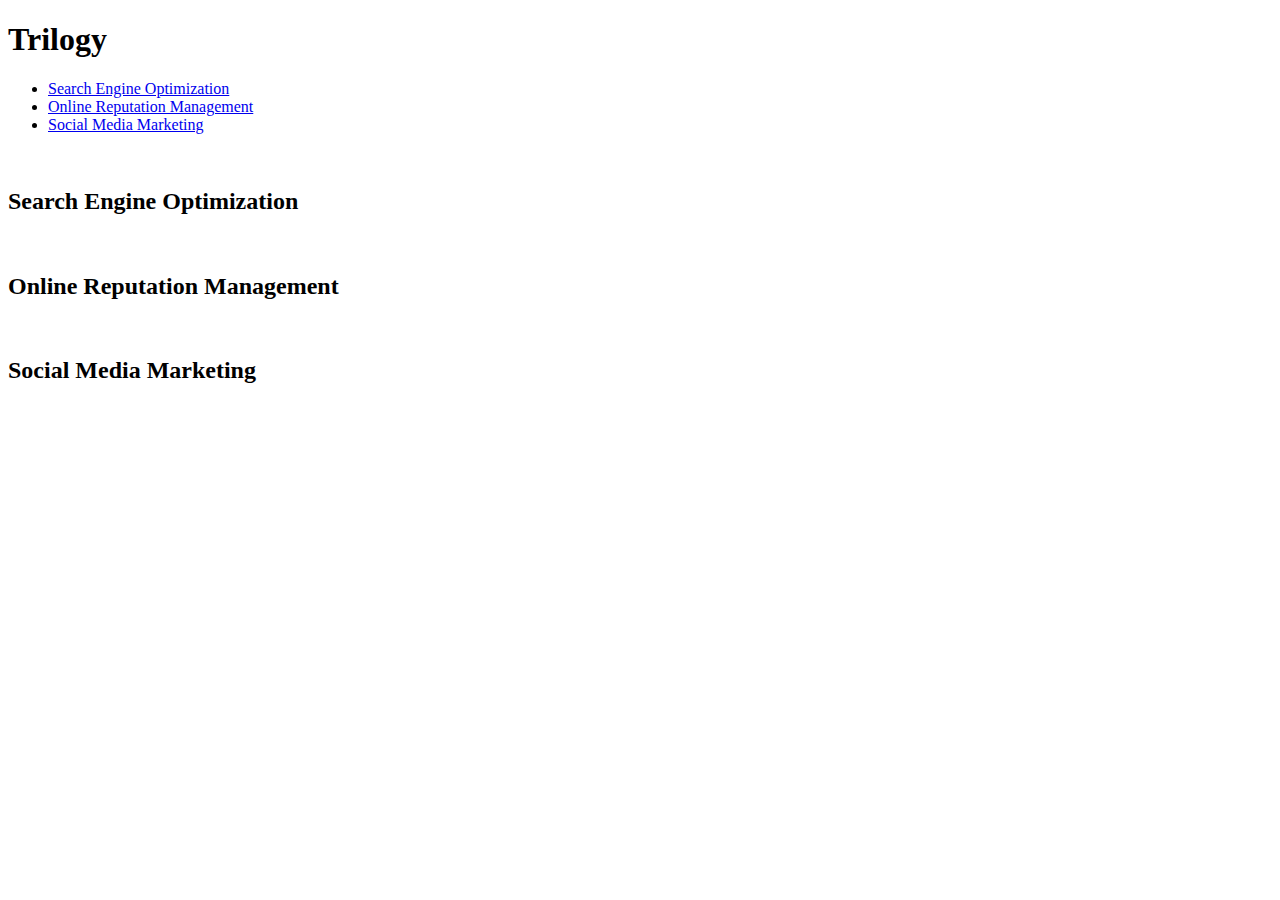
==== Website/index.html @ e91d8667 "commit homework1" ====
<!DOCTYPE html>
<html lang="en">
<head>
    <meta charset="UTF-8">
    <meta http-equiv="X-UA-Compatible" content="IE=edge">
    <meta name="viewport" content="width=device-width, initial-scale=1.0">
    <link rel="stylesheet" href="assets/css/style.css">
    <title>Homework1</title>
</head>
<body>
    <!-- Header tags that will be presented at the top of the webpage -->
    <div class="header">
        <h1>Tril<span class="og">og</span>y</h1>
        <div>
            <ul>
                <li>
                    <a href="#search-engine-optimization">Search Engine Optimization</a>
                </li>
                <li>
                    <a href="#online-reputation-management">Online Reputation Management</a>
                </li>
                <li>
                    <a href="#social-media-marketing">Social Media Marketing</a>
                </li>
            </ul>
        </div>
    </div>

    <!-- Content description section -->
    <div class="hero"></div>
    <div class="content">
        <div class="search-engine-optimization">
            <img src="" class="float-left" />
            <h2>Search Engine Optimization</h2>
            <p></p>
        </div>

        <div class="online-reputation-management">
            <img src="" class="float-right" />
            <h2>Online Reputation Management</h2>
            <p></p>
        </div>

        <div class="social-media-marketing">
            <img src="" class="float-left" />
            <h2>Social Media Marketing</h2>
            <p></p>
        </div>

    </div>

    
</body>
</html>
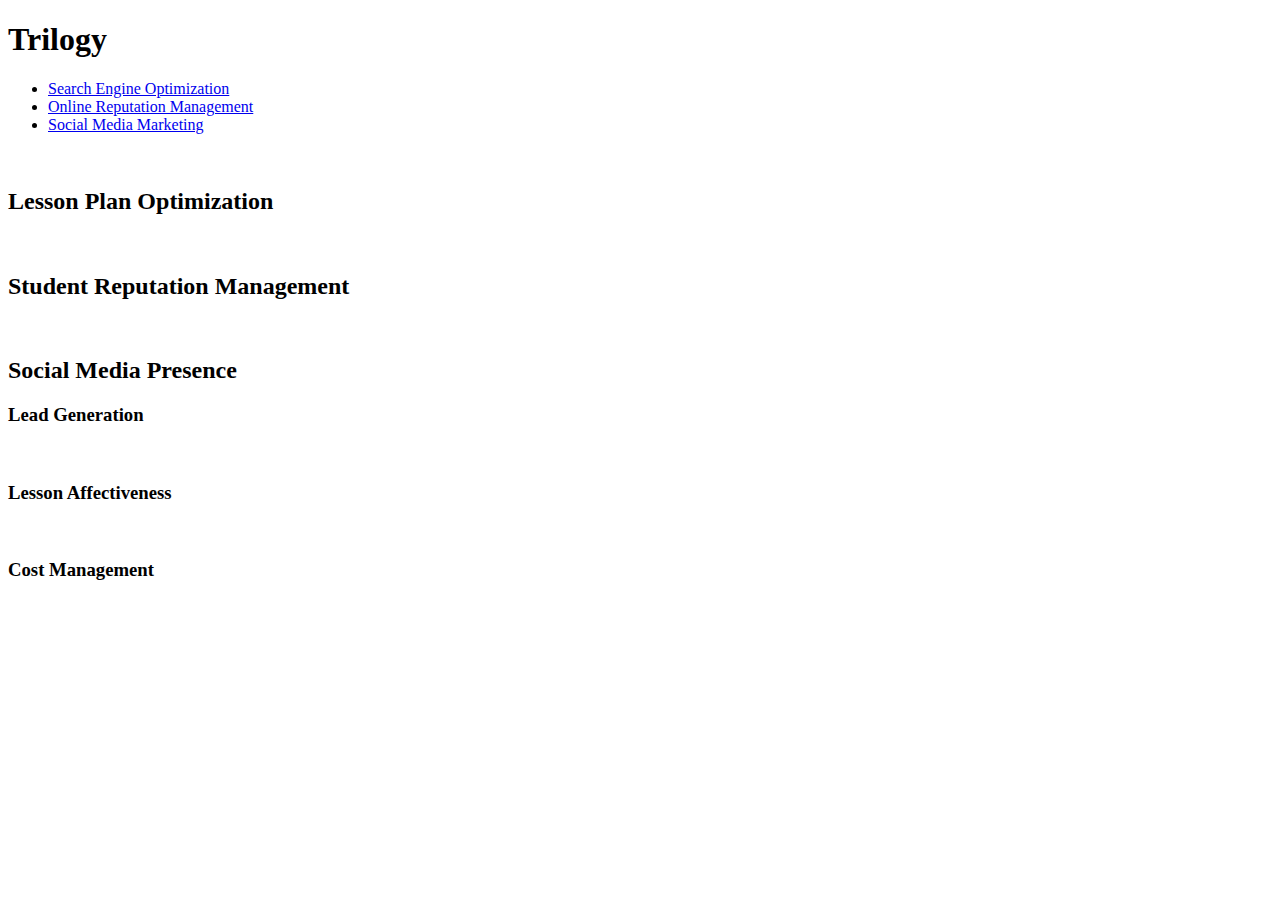
==== commit 0614794b: "commit homework1" ====
--- a/Website/index.html
+++ b/Website/index.html
@@ -14,39 +14,64 @@
         <div>
             <ul>
                 <li>
-                    <a href="#search-engine-optimization">Search Engine Optimization</a>
+                    <a href="#lesson-plan-optimization">Search Engine Optimization</a>
                 </li>
                 <li>
-                    <a href="#online-reputation-management">Online Reputation Management</a>
+                    <a href="#student-reputation-management">Online Reputation Management</a>
                 </li>
                 <li>
-                    <a href="#social-media-marketing">Social Media Marketing</a>
+                    <a href="#social-media-presence">Social Media Marketing</a>
                 </li>
             </ul>
         </div>
     </div>
 
     <!-- Content description section -->
-    <div class="hero"></div>
+    <div class="tril"></div>
     <div class="content">
-        <div class="search-engine-optimization">
+        <div class="lesson-plan-optimization">
             <img src="" class="float-left" />
-            <h2>Search Engine Optimization</h2>
+            
+            <h2>Lesson Plan Optimization</h2>
             <p></p>
         </div>
 
-        <div class="online-reputation-management">
+        <div id="student-reputation-management" class="student-reputation-management">
             <img src="" class="float-right" />
-            <h2>Online Reputation Management</h2>
+            <h2>Student Reputation Management</h2>
             <p></p>
         </div>
 
-        <div class="social-media-marketing">
+        <div id="social-media-presence" class="social-media-presence">
             <img src="" class="float-left" />
-            <h2>Social Media Marketing</h2>
+            <h2>Social Media Presence</h2>
+            <p></p>
+        </div>
+    </div>
+
+    <div class="benefits">
+        <div class="benefit-lead">
+            <h3>Lead Generation</h3>
+            <img src="" />
             <p></p>
         </div>
 
+        <div class="benefit-brand">
+            <h3>Lesson Affectiveness</h3>
+            <img src="" />
+            <p></p>
+        </div>
+
+        <div class="benefit-cost">
+            <h3>Cost Management</h3>
+            <img src="" />
+            <p></p>
+        </div>
+    </div>
+
+    <div class="footer">
+        <h2></h2>
+        <p></p>
     </div>
 
     
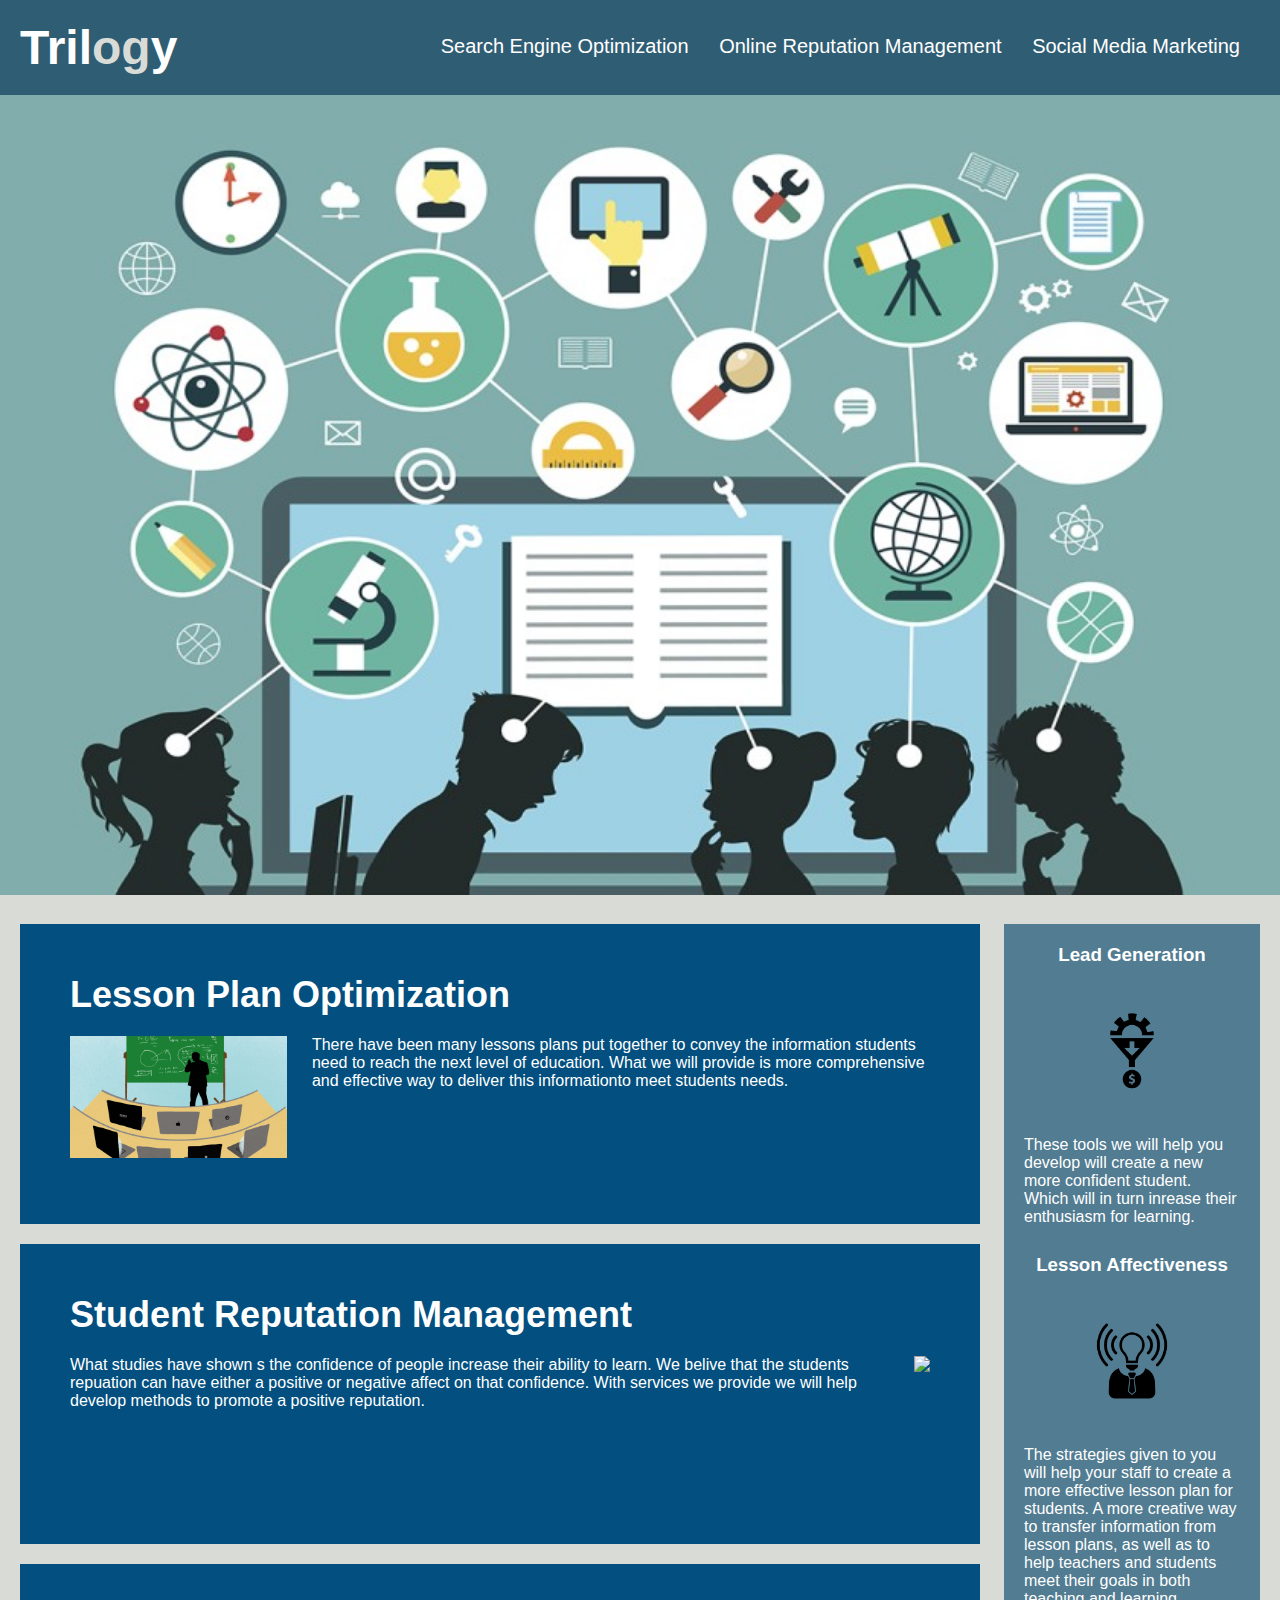
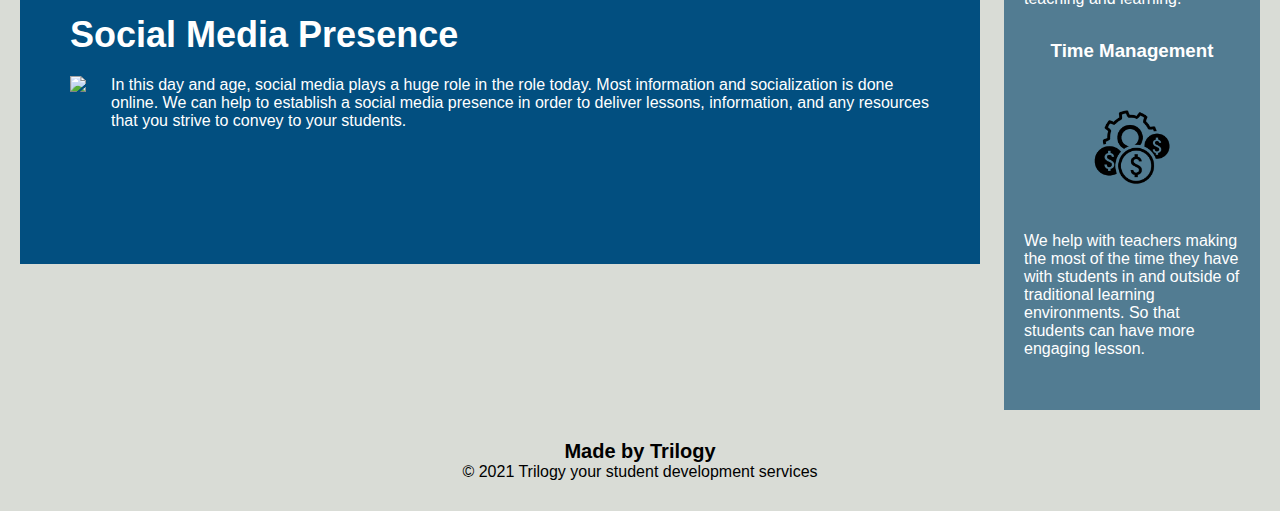
==== commit eee94af5: "This is homework1" ====
--- a/Website/index.html
+++ b/Website/index.html
@@ -25,53 +25,52 @@
             </ul>
         </div>
     </div>
-
+    <img src="/Website/assets/images/Teaching.jpg" height="600px" class="center" alt="Teaching Image Goes Here">
     <!-- Content description section -->
     <div class="tril"></div>
     <div class="content">
         <div class="lesson-plan-optimization">
-            <img src="" class="float-left" />
-            
             <h2>Lesson Plan Optimization</h2>
-            <p></p>
+            <img src="/Website/assets/images/teaching-online.jpg" height="122px" class="float-left" />
+            <p>There have been many lessons plans put together to convey the information students need to reach the next level of education. What we will provide is more comprehensive and effective way to deliver this informationto meet students needs.</p>
         </div>
 
         <div id="student-reputation-management" class="student-reputation-management">
-            <img src="" class="float-right" />
             <h2>Student Reputation Management</h2>
-            <p></p>
+            <img src="/Website/assets/images/online-reputation-management.jpg" height="142px" class="float-right" />
+            <p>What studies have shown s the confidence of people increase their ability to learn. We belive that the students repuation can have either a positive or negative affect on that confidence. With services we provide we will help develop methods to promote a positive reputation.</p>
         </div>
 
         <div id="social-media-presence" class="social-media-presence">
-            <img src="" class="float-left" />
             <h2>Social Media Presence</h2>
-            <p></p>
+            <img src="/Website/assets/images/social-media-marketing.jpg" height="150px" class="float-left" />
+            <p>In this day and age, social media plays a huge role in the role today. Most information and socialization is done online. We can help to establish a social media presence in order to deliver lessons, information, and any resources that you strive to convey to your students. </p>
         </div>
     </div>
 
     <div class="benefits">
         <div class="benefit-lead">
             <h3>Lead Generation</h3>
-            <img src="" />
-            <p></p>
+            <img src="/Website/assets/images/lead-generation.png" />
+            <p>These tools we will help you develop will create a new more confident student. Which will in turn inrease their enthusiasm for learning.</p>
         </div>
 
         <div class="benefit-brand">
             <h3>Lesson Affectiveness</h3>
-            <img src="" />
-            <p></p>
+            <img src="/Website/assets/images/brand-awareness.png" />
+            <p>The strategies given to you will help your staff to create a more effective lesson plan for students. A more creative way to transfer information from lesson plans, as well as  to help teachers and students meet their goals in both teaching and learning.</p>
         </div>
 
         <div class="benefit-cost">
-            <h3>Cost Management</h3>
-            <img src="" />
-            <p></p>
+            <h3>Time Management</h3>
+            <img src="/Website/assets/images/cost-management.png" />
+            <p>We help with teachers making the most of the time they have with students in and outside of traditional learning environments. So that students can have more engaging lesson.</p>
         </div>
     </div>
 
     <div class="footer">
-        <h2></h2>
-        <p></p>
+        <h2>Made by Trilogy</h2>
+        <p>&copy; 2021 Trilogy your student development services</p>
     </div>
 
     
--- a/Website/assets/css/style.css
+++ b/Website/assets/css/style.css
@@ -0,0 +1,198 @@
+* {
+    box-sizing: border-box;
+    padding: 0;
+    margin: 0;
+}
+
+body {
+    background-color: #d9dcd6;
+}
+
+.header {
+    padding: 20px;
+    font-family: 'Trebuchet MS', 'Lucida Sans Unicode', 'Lucida Grande', 'Lucida Sans', Arial, sans-serif;
+    background-color: #2f5d74;
+    color: #ffffff;
+}
+
+.header h1 {
+    display: inline-block;
+    font-size: 48px;
+}
+
+.header h1 .og {
+    color: #d9dcd6;
+}
+
+.header div {
+    padding-top: 15px;
+    margin-right: 20px;
+    float: right;
+    font-family: 'Gill Sans', 'Gill Sans MT', Calibri, 'Trebuchet MS', sans-serif;
+    font-size: 20px;
+}
+
+.header div ul {
+    list-style-type: none;
+}
+
+.header div ul li {
+    display: inline-block;
+    margin-left: 25px;
+}
+a {
+    color: #ffffff;
+    text-decoration: none;
+}
+
+p {
+    font-size: 16px;
+}
+
+.center {
+    height: 800px;
+    width: 100%;
+    margin-bottom: 25px;
+    background-size: cover;
+    background-position: center;
+}
+
+.lesson-plan-optimization {
+    margin-bottom: 20px;
+    padding: 50px;
+    height: 300px;
+    font-family: 'Gill Sans', 'Gill Sans MT', Calibri, 'Trebuchet MS', sans-serif;
+    background-color: #024f80;
+    color: #ffffff;
+}
+
+.student-reputation-management {
+    margin-bottom: 20px;
+    padding: 50px;
+    height: 300px;
+    font-family: 'Gill Sans', 'Gill Sans MT', Calibri, 'Trebuchet MS', sans-serif;
+    background-color: #024f80;
+    color: #ffffff;
+}
+
+.social-media-presence {
+    margin-bottom: 20px;
+    padding: 50px;
+    height: 300px;
+    font-family: 'Gill Sans', 'Gill Sans MT', Calibri, 'Trebuchet MS', sans-serif;
+    background-color: #024f80;
+    color: #ffffff;
+}
+
+.lesson-plan-optimization img {
+    max-height: 200px;
+}
+
+.student-reputation-management img {
+    max-height: 200px;
+}
+
+.social-media-presence img {
+    max-height: 200px;
+}
+
+.lesson-plan-optimization h2 {
+    margin-bottom: 20px;
+    font-size: 36px;
+}
+
+.student-reputation-management h2 {
+    margin-bottom: 20px;
+    font-size: 36px;
+}
+
+.social-media-presence h2 {
+    margin-bottom: 20px;
+    font-size: 36px;
+}
+
+.float-left {
+    float: left;
+    margin-right: 25px;
+}
+
+.float-right {
+    float: right;
+    margin-left: 25px;
+}
+
+.content {
+    width: 75%;
+    display: inline-block;
+    margin-left: 20px;
+}
+
+.benefits {
+    margin-right: 20px;
+    padding: 20px;
+    clear: both;
+    float: right;
+    width: 20%;
+    height: 100%;
+    font-family: 'Gill Sans', 'Gill Sans MT', Calibri, 'Trebuchet MS', sans-serif;
+    background-color: #527c92;
+}
+
+.benefit-lead {
+    margin-bottom: 28px;
+    color: #ffffff;
+}
+
+.benefit-brand {
+    margin-bottom: 32px;
+    color: #ffffff;
+}
+
+.benefit-cost {
+    margin-bottom: 32px;
+    color: #ffffff;
+}
+
+.benefit-lead h3 {
+    margin-bottom: 10px;
+    text-align: center;
+}
+
+.benefit-brand h3 {
+    margin-bottom: 10px;
+    text-align: center;
+}
+
+.benefit-cost h3 {
+    margin-bottom: 10px;
+    text-align: center;
+}
+
+.benefit-lead img {
+    display: block;
+    margin: 10px auto;
+    max-width: 150px;
+}
+
+.benefit-brand img {
+    display: block;
+    margin: 10px auto;
+    max-width: 150px;
+}
+
+.benefit-cost img {
+    display: block;
+    margin: 10px auto;
+    max-width: 150px;
+}
+
+.footer {
+    padding: 30px;
+    clear: both;
+    font-family: 'Trebuchet MS', 'Lucida Sans Unicode', 'Lucida Grande', 'Lucida Sans', Arial, sans-serif;
+    text-align: center;
+}
+
+.footer h2 {
+    font-size: 20px;
+}